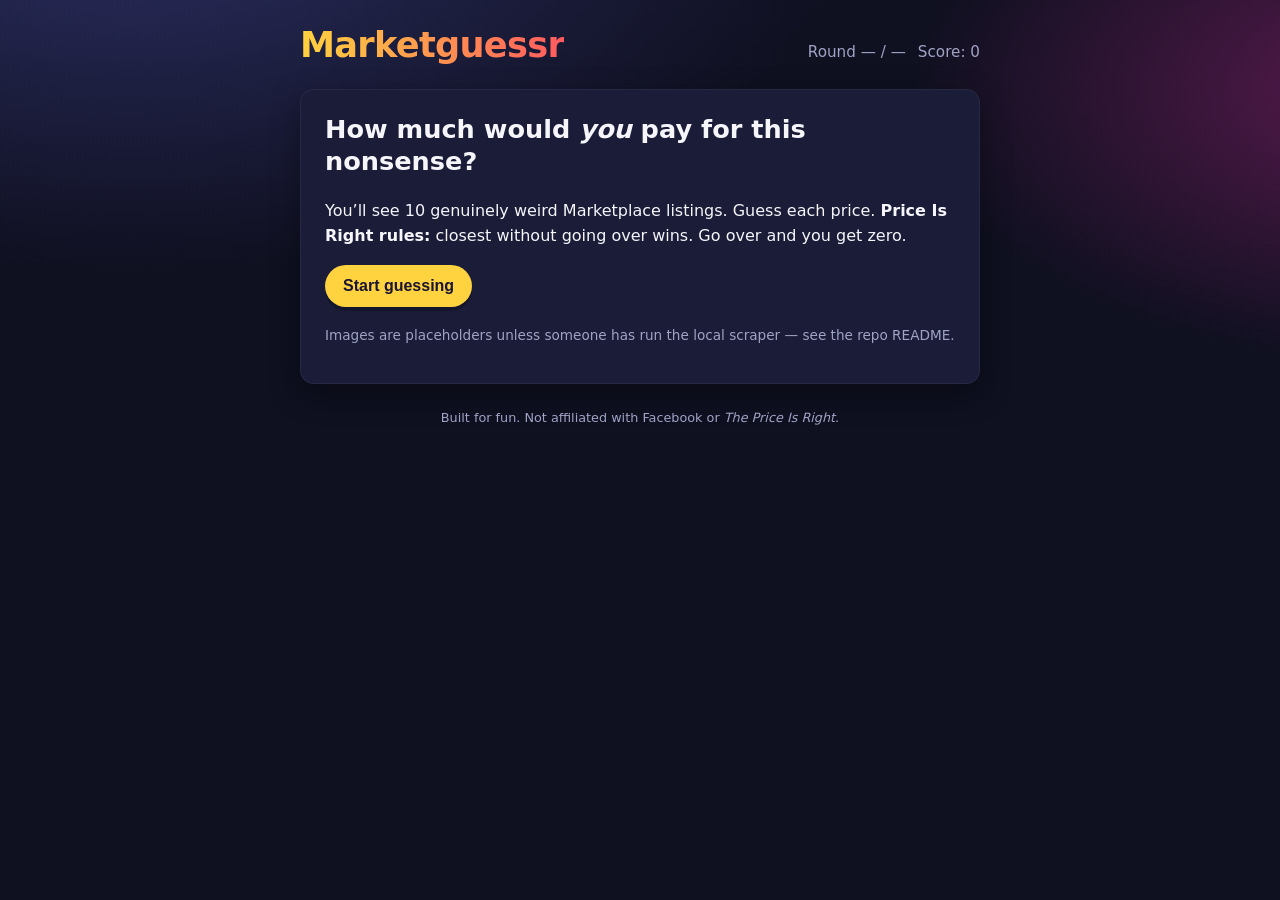
==== index.html @ fbbb4e56 "Add Marketguessr: Price-Is-Right-style game for weird Marketplace finds Static HTML/CSS/JS game host" ====
<!DOCTYPE html>
<html lang="en">
<head>
  <meta charset="UTF-8" />
  <meta name="viewport" content="width=device-width, initial-scale=1.0" />
  <title>Marketguessr &mdash; Guess the Weird Marketplace Price</title>
  <meta name="description" content="A Price Is Right-style game where you guess the asking price of genuinely weird Facebook Marketplace listings." />
  <link rel="stylesheet" href="css/styles.css" />
  <link rel="icon" href="data:image/svg+xml,%3Csvg xmlns='http://www.w3.org/2000/svg' viewBox='0 0 100 100'%3E%3Ctext y='.9em' font-size='90'%3E%F0%9F%92%B0%3C/text%3E%3C/svg%3E" />
</head>
<body>
  <main id="app">

    <header class="topbar">
      <h1>Marketguessr</h1>
      <div class="hud">
        <span id="round-indicator" aria-live="polite">Round &mdash; / &mdash;</span>
        <span id="score-indicator" aria-live="polite">Score: 0</span>
      </div>
    </header>

    <section id="intro" class="screen">
      <h2>How much would <em>you</em> pay for this nonsense?</h2>
      <p>You&rsquo;ll see 10 genuinely weird Marketplace listings. Guess each price.
      <strong>Price Is Right rules:</strong> closest without going over wins. Go over and you get zero.</p>
      <button id="start-btn" type="button" class="primary">Start guessing</button>
      <p class="fineprint">Images are placeholders unless someone has run the local scraper &mdash; see the repo README.</p>
    </section>

    <section id="round" class="screen hidden" aria-labelledby="listing-title">
      <article class="listing">
        <div class="listing-image-wrap">
          <img id="listing-image" alt="" />
        </div>
        <div class="listing-body">
          <h2 id="listing-title"></h2>
          <p id="listing-location" class="meta"></p>
          <p id="listing-description"></p>
        </div>
      </article>

      <form id="guess-form" class="guess" autocomplete="off">
        <label for="guess-input">Your guess (USD)</label>
        <div class="guess-row">
          <span class="dollar">$</span>
          <input id="guess-input" type="number" inputmode="numeric" min="0" step="1" required />
          <button type="submit" class="primary">Lock it in</button>
        </div>
      </form>

      <div id="reveal" class="reveal hidden" aria-live="polite">
        <p class="reveal-actual">Actual price: <strong id="actual-price"></strong></p>
        <p id="reveal-verdict" class="reveal-verdict"></p>
        <p class="reveal-points">Round points: <strong id="round-points"></strong></p>
        <button id="next-btn" type="button" class="primary">Next listing &rarr;</button>
      </div>
    </section>

    <section id="gameover" class="screen hidden">
      <h2>Final score</h2>
      <p class="final-score"><strong id="final-score">0</strong> <span>/ <span id="final-max"></span></span></p>
      <p id="final-grade" class="grade"></p>
      <ul id="final-breakdown" class="breakdown"></ul>
      <button id="restart-btn" type="button" class="primary">Play again</button>
    </section>

    <footer>
      <p>Built for fun. Not affiliated with Facebook or <em>The Price Is Right</em>.</p>
    </footer>
  </main>

  <script src="js/game.js"></script>
</body>
</html>
---- css/styles.css ----
:root {
  --bg: #0f1020;
  --bg-alt: #1a1c38;
  --card: #252849;
  --accent: #ffd23f;
  --accent-2: #ff5a5f;
  --good: #4ade80;
  --bad: #f87171;
  --text: #f5f5fa;
  --muted: #a0a3c4;
  --radius: 14px;
  --shadow: 0 10px 30px rgba(0, 0, 0, 0.35);
}

* { box-sizing: border-box; }

html, body {
  margin: 0;
  padding: 0;
  background:
    radial-gradient(1200px 600px at 10% -10%, #2a2d5f 0%, transparent 60%),
    radial-gradient(900px 500px at 110% 10%, #5a1a4e 0%, transparent 55%),
    var(--bg);
  color: var(--text);
  font-family: ui-sans-serif, system-ui, -apple-system, "Segoe UI", Roboto, sans-serif;
  min-height: 100vh;
}

#app {
  max-width: 720px;
  margin: 0 auto;
  padding: 24px 20px 80px;
}

.topbar {
  display: flex;
  justify-content: space-between;
  align-items: baseline;
  gap: 16px;
  flex-wrap: wrap;
  margin-bottom: 24px;
}

.topbar h1 {
  margin: 0;
  font-size: clamp(1.6rem, 4.5vw, 2.2rem);
  letter-spacing: -0.02em;
  background: linear-gradient(90deg, var(--accent), var(--accent-2));
  -webkit-background-clip: text;
  background-clip: text;
  color: transparent;
}

.hud {
  display: flex;
  gap: 12px;
  font-variant-numeric: tabular-nums;
  font-size: 0.95rem;
  color: var(--muted);
}

.screen {
  background: var(--bg-alt);
  border: 1px solid rgba(255, 255, 255, 0.06);
  border-radius: var(--radius);
  padding: 24px;
  box-shadow: var(--shadow);
}

.hidden { display: none !important; }

h2 {
  margin-top: 0;
  font-size: clamp(1.25rem, 3.6vw, 1.6rem);
  line-height: 1.25;
}

p { line-height: 1.55; }

.fineprint {
  color: var(--muted);
  font-size: 0.85rem;
  margin-top: 18px;
}

button.primary {
  appearance: none;
  border: none;
  background: var(--accent);
  color: #1a1530;
  font-weight: 700;
  font-size: 1rem;
  padding: 12px 18px;
  border-radius: 999px;
  cursor: pointer;
  transition: transform 0.05s ease, filter 0.15s ease;
  box-shadow: 0 4px 0 rgba(0, 0, 0, 0.2);
}

button.primary:hover { filter: brightness(1.08); }
button.primary:active { transform: translateY(1px); box-shadow: 0 2px 0 rgba(0, 0, 0, 0.2); }
button.primary:focus-visible { outline: 3px solid var(--accent-2); outline-offset: 2px; }

.listing {
  background: var(--card);
  border-radius: var(--radius);
  overflow: hidden;
  margin-bottom: 20px;
}

.listing-image-wrap {
  background: #0b0c1c;
  aspect-ratio: 4 / 3;
  display: flex;
  align-items: center;
  justify-content: center;
  overflow: hidden;
}

.listing-image-wrap img {
  width: 100%;
  height: 100%;
  object-fit: contain;
  display: block;
}

.listing-body {
  padding: 18px 20px 22px;
}

.listing-body h2 {
  margin: 0 0 6px;
  font-size: 1.15rem;
  line-height: 1.3;
}

.meta {
  margin: 0 0 12px;
  color: var(--muted);
  font-size: 0.9rem;
}

.listing-body p:last-child { margin: 0; }

.guess label {
  display: block;
  font-size: 0.9rem;
  color: var(--muted);
  margin-bottom: 8px;
}

.guess-row {
  display: flex;
  align-items: stretch;
  gap: 8px;
  background: #14162b;
  border-radius: 12px;
  padding: 6px;
  border: 1px solid rgba(255, 255, 255, 0.06);
}

.guess-row .dollar {
  display: flex;
  align-items: center;
  padding: 0 10px 0 12px;
  color: var(--accent);
  font-weight: 700;
  font-size: 1.2rem;
}

.guess-row input {
  flex: 1 1 auto;
  min-width: 0;
  background: transparent;
  border: none;
  color: var(--text);
  font-size: 1.15rem;
  padding: 10px 4px;
  font-variant-numeric: tabular-nums;
}

.guess-row input:focus { outline: none; }

.guess-row button { border-radius: 10px; box-shadow: none; }

.reveal {
  margin-top: 18px;
  padding: 16px 18px;
  background: rgba(255, 255, 255, 0.04);
  border: 1px dashed rgba(255, 255, 255, 0.12);
  border-radius: 12px;
}

.reveal p { margin: 6px 0; }
.reveal-actual strong { color: var(--accent); font-size: 1.2rem; }
.reveal-points strong { color: var(--accent); }

.reveal-verdict { font-weight: 600; }
.reveal-verdict.good { color: var(--good); }
.reveal-verdict.bad { color: var(--bad); }

#next-btn { margin-top: 10px; }

.final-score {
  font-size: 2.2rem;
  margin: 8px 0 4px;
}
.final-score strong { color: var(--accent); }
.final-score span { color: var(--muted); font-size: 1.2rem; }

.grade { font-size: 1.1rem; color: var(--accent-2); margin-bottom: 14px; }

.breakdown {
  list-style: none;
  padding: 0;
  margin: 8px 0 18px;
  max-height: 260px;
  overflow-y: auto;
  border-top: 1px solid rgba(255, 255, 255, 0.06);
}

.breakdown li {
  display: flex;
  justify-content: space-between;
  gap: 10px;
  padding: 8px 2px;
  border-bottom: 1px solid rgba(255, 255, 255, 0.05);
  font-size: 0.92rem;
}

.breakdown .bd-title { color: var(--text); }
.breakdown .bd-points { color: var(--muted); font-variant-numeric: tabular-nums; }
.breakdown .bd-points.zero { color: var(--bad); }

footer {
  text-align: center;
  color: var(--muted);
  font-size: 0.8rem;
  margin-top: 24px;
}

@media (max-width: 480px) {
  #app { padding: 16px 12px 60px; }
  .screen { padding: 18px; }
  .guess-row { flex-wrap: wrap; }
  .guess-row button { width: 100%; }
}
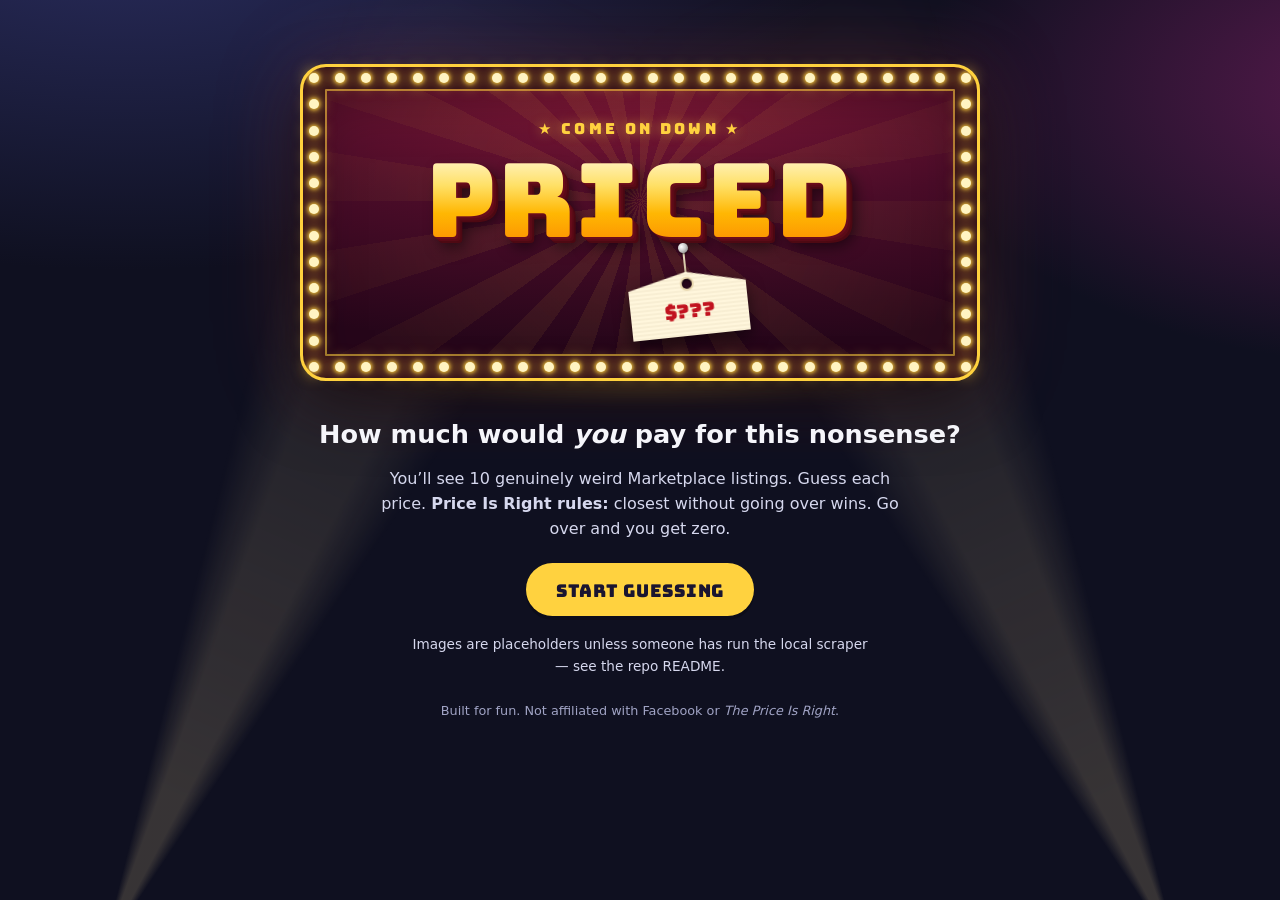
==== commit 1317ca0f: "Rename to Priced and add game-show animations Intro: a marquee sign powers on with chasing bulbs, "P" ====
--- a/index.html
+++ b/index.html
@@ -3,34 +3,63 @@
 <head>
   <meta charset="UTF-8" />
   <meta name="viewport" content="width=device-width, initial-scale=1.0" />
-  <title>Marketguessr &mdash; Guess the Weird Marketplace Price</title>
+  <title>Priced &mdash; Guess the Weird Marketplace Price</title>
   <meta name="description" content="A Price Is Right-style game where you guess the asking price of genuinely weird Facebook Marketplace listings." />
+  <link rel="preload" href="fonts/bungee-latin.woff2" as="font" type="font/woff2" crossorigin />
   <link rel="stylesheet" href="css/styles.css" />
-  <link rel="icon" href="data:image/svg+xml,%3Csvg xmlns='http://www.w3.org/2000/svg' viewBox='0 0 100 100'%3E%3Ctext y='.9em' font-size='90'%3E%F0%9F%92%B0%3C/text%3E%3C/svg%3E" />
+  <link rel="stylesheet" href="css/show.css" />
+  <link rel="icon" href="data:image/svg+xml,%3Csvg xmlns='http://www.w3.org/2000/svg' viewBox='0 0 100 100'%3E%3Ctext y='.9em' font-size='90'%3E%F0%9F%8F%B7%EF%B8%8F%3C/text%3E%3C/svg%3E" />
 </head>
-<body>
+<body class="is-intro">
+  <canvas id="confetti" aria-hidden="true"></canvas>
+
   <main id="app">
 
     <header class="topbar">
-      <h1>Marketguessr</h1>
+      <p class="wordmark">Priced</p>
       <div class="hud">
         <span id="round-indicator" aria-live="polite">Round &mdash; / &mdash;</span>
-        <span id="score-indicator" aria-live="polite">Score: 0</span>
+        <span id="score-indicator">Score: <b id="score-value">0</b></span>
       </div>
     </header>
 
-    <section id="intro" class="screen">
-      <h2>How much would <em>you</em> pay for this nonsense?</h2>
-      <p>You&rsquo;ll see 10 genuinely weird Marketplace listings. Guess each price.
-      <strong>Price Is Right rules:</strong> closest without going over wins. Go over and you get zero.</p>
-      <button id="start-btn" type="button" class="primary">Start guessing</button>
-      <p class="fineprint">Images are placeholders unless someone has run the local scraper &mdash; see the repo README.</p>
+    <section id="intro" class="intro">
+      <div class="stage">
+        <div class="spots" aria-hidden="true">
+          <span class="spot spot-l"></span>
+          <span class="spot spot-r"></span>
+        </div>
+        <div class="marquee" id="marquee">
+          <div class="rays" aria-hidden="true"></div>
+          <div class="bulbs" id="bulbs" aria-hidden="true"></div>
+          <p class="kicker" aria-hidden="true">&#9733; Come on down &#9733;</p>
+          <div class="title-wrap">
+            <h1 class="title" id="title"><span class="sr-only">Priced</span></h1>
+            <button type="button" class="hero-tag" id="hero-tag" aria-label="Spin the price tag">
+              <span class="tag-pin"></span>
+              <span class="tag-string"></span>
+              <span class="tag-body">
+                <span class="tag-card"><span class="tag-hole"></span><span class="tag-price" id="hero-tag-price">$???</span></span>
+              </span>
+            </button>
+          </div>
+        </div>
+      </div>
+
+      <div class="intro-copy">
+        <h2 style="--d:0">How much would <em>you</em> pay for this nonsense?</h2>
+        <p style="--d:1">You&rsquo;ll see 10 genuinely weird Marketplace listings. Guess each price.
+        <strong>Price Is Right rules:</strong> closest without going over wins. Go over and you get zero.</p>
+        <button id="start-btn" type="button" class="primary big" style="--d:2">Start guessing</button>
+        <p class="fineprint" style="--d:3">Images are placeholders unless someone has run the local scraper &mdash; see the repo README.</p>
+      </div>
     </section>
 
     <section id="round" class="screen hidden" aria-labelledby="listing-title">
-      <article class="listing">
+      <article class="listing" id="listing-card">
         <div class="listing-image-wrap">
           <img id="listing-image" alt="" />
+          <span id="stamp" class="stamp" aria-hidden="true"></span>
         </div>
         <div class="listing-body">
           <h2 id="listing-title"></h2>
@@ -49,10 +78,19 @@
       </form>
 
       <div id="reveal" class="reveal hidden" aria-live="polite">
-        <p class="reveal-actual">Actual price: <strong id="actual-price"></strong></p>
-        <p id="reveal-verdict" class="reveal-verdict"></p>
-        <p class="reveal-points">Round points: <strong id="round-points"></strong></p>
-        <button id="next-btn" type="button" class="primary">Next listing &rarr;</button>
+        <div class="bids">
+          <div class="bid">
+            <span class="bid-label">Your bid</span>
+            <strong id="your-guess" class="bid-value"></strong>
+          </div>
+          <div class="bid bid--actual">
+            <span class="bid-label">Actual price</span>
+            <strong id="actual-price" class="bid-value"></strong>
+          </div>
+        </div>
+        <p id="reveal-verdict" class="reveal-verdict after"></p>
+        <p class="reveal-points after">Round points: <strong id="round-points">0</strong></p>
+        <button id="next-btn" type="button" class="primary after">Next listing &rarr;</button>
       </div>
     </section>
 
@@ -69,6 +107,7 @@
     </footer>
   </main>
 
+  <script src="js/fx.js"></script>
   <script src="js/game.js"></script>
 </body>
 </html>
--- a/css/styles.css
+++ b/css/styles.css
@@ -41,16 +41,31 @@
   margin-bottom: 24px;
 }
 
-.topbar h1 {
+.wordmark {
   margin: 0;
-  font-size: clamp(1.6rem, 4.5vw, 2.2rem);
-  letter-spacing: -0.02em;
-  background: linear-gradient(90deg, var(--accent), var(--accent-2));
+  font-family: "Bungee", Impact, "Arial Black", sans-serif;
+  font-size: clamp(1.4rem, 4.5vw, 1.9rem);
+  line-height: 1;
+  background: linear-gradient(180deg, #fffbe6 0%, var(--accent) 45%, #fb8500 100%);
   -webkit-background-clip: text;
   background-clip: text;
   color: transparent;
 }
 
+body.is-intro .topbar { display: none; }
+
+.sr-only {
+  position: absolute;
+  width: 1px;
+  height: 1px;
+  padding: 0;
+  margin: -1px;
+  overflow: hidden;
+  clip: rect(0 0 0 0);
+  white-space: nowrap;
+  border: 0;
+}
+
 .hud {
   display: flex;
   gap: 12px;
@@ -58,6 +73,8 @@
   font-size: 0.95rem;
   color: var(--muted);
 }
+
+.hud b { color: var(--text); }
 
 .screen {
   background: var(--bg-alt);
@@ -192,8 +209,41 @@
 }
 
 .reveal p { margin: 6px 0; }
-.reveal-actual strong { color: var(--accent); font-size: 1.2rem; }
-.reveal-points strong { color: var(--accent); }
+.reveal-points strong { color: var(--accent); font-variant-numeric: tabular-nums; }
+
+.bids {
+  display: grid;
+  grid-template-columns: 1fr 1fr;
+  gap: 10px;
+  margin-bottom: 10px;
+}
+
+.bid {
+  background: rgba(0, 0, 0, 0.25);
+  border-radius: 10px;
+  padding: 10px 12px;
+  min-width: 0;
+}
+
+.bid-label {
+  display: block;
+  font-size: 0.75rem;
+  text-transform: uppercase;
+  letter-spacing: 0.08em;
+  color: var(--muted);
+  margin-bottom: 4px;
+}
+
+.bid-value {
+  display: block;
+  font-family: "Bungee", Impact, "Arial Black", sans-serif;
+  font-weight: 400;
+  font-size: clamp(1.15rem, 5vw, 1.6rem);
+  line-height: 1.15;
+  overflow-wrap: anywhere;
+}
+
+.bid--actual .bid-value { color: var(--accent); }
 
 .reveal-verdict { font-weight: 600; }
 .reveal-verdict.good { color: var(--good); }
@@ -202,8 +252,10 @@
 #next-btn { margin-top: 10px; }
 
 .final-score {
+  font-family: "Bungee", Impact, "Arial Black", sans-serif;
   font-size: 2.2rem;
   margin: 8px 0 4px;
+  font-variant-numeric: tabular-nums;
 }
 .final-score strong { color: var(--accent); }
 .final-score span { color: var(--muted); font-size: 1.2rem; }
--- a/css/show.css
+++ b/css/show.css
@@ -0,0 +1,608 @@
+/* Priced — showtime effects: marquee intro, price reels, stamps, transitions. */
+
+/* Bungee by David Jonathan Ross, SIL Open Font License 1.1 (see fonts/OFL.txt). */
+@font-face {
+  font-family: "Bungee";
+  font-style: normal;
+  font-weight: 400;
+  font-display: swap;
+  src: url("../fonts/bungee-latin.woff2") format("woff2");
+}
+
+:root {
+  --show-font: "Bungee", Impact, "Arial Black", sans-serif;
+  --bulb-on: #fff4c2;
+  --bulb-off: #6b5419;
+  --velvet-1: #8a1a3a;
+  --velvet-2: #4a0c28;
+  --velvet-3: #26061a;
+}
+
+#confetti {
+  position: fixed;
+  inset: 0;
+  width: 100%;
+  height: 100%;
+  pointer-events: none;
+  z-index: 50;
+}
+
+/* ---------- Intro stage ---------- */
+
+.intro { text-align: center; }
+
+.stage {
+  position: relative;
+  isolation: isolate;
+  padding: 40px 0 8px;
+}
+
+.stage::after {
+  content: "";
+  position: absolute;
+  left: 8%;
+  right: 8%;
+  bottom: -14px;
+  height: 44px;
+  background: radial-gradient(ellipse at center, rgba(255, 210, 63, 0.32), transparent 70%);
+  filter: blur(8px);
+  z-index: -1;
+}
+
+/* Two searchlight beams sweeping up from the bottom corners of the viewport. */
+.spots {
+  position: fixed;
+  inset: 0;
+  overflow: hidden;
+  pointer-events: none;
+  z-index: -1;
+}
+
+.spot {
+  position: absolute;
+  bottom: -6vh;
+  width: 90vmax;
+  height: 125vh;
+  margin-left: -45vmax;
+  background: conic-gradient(
+    from -10deg at 50% 100%,
+    rgba(255, 228, 160, 0) 0deg,
+    rgba(255, 228, 160, 0.17) 6deg 14deg,
+    rgba(255, 228, 160, 0) 20deg 360deg
+  );
+  -webkit-mask-image: linear-gradient(to top, #000 15%, transparent 95%);
+  mask-image: linear-gradient(to top, #000 15%, transparent 95%);
+  transform-origin: 50% 100%;
+  opacity: 0;
+}
+
+.spot-l { left: 8%; transform: rotate(24deg); }
+.spot-r { left: 92%; transform: rotate(-24deg); }
+
+.marquee {
+  position: relative;
+  border: 3px solid var(--accent);
+  border-radius: 26px;
+  padding: 50px 30px 124px;
+  background: radial-gradient(120% 90% at 50% 0%, var(--velvet-1) 0%, var(--velvet-2) 55%, var(--velvet-3) 100%);
+  box-shadow:
+    inset 0 0 0 22px #2b0717,
+    inset 0 0 0 24px rgba(255, 210, 63, 0.55),
+    inset 0 24px 60px rgba(0, 0, 0, 0.35),
+    0 24px 60px rgba(0, 0, 0, 0.55),
+    0 0 90px rgba(255, 90, 95, 0.22);
+}
+
+.rays {
+  position: absolute;
+  inset: 24px;
+  border-radius: 6px;
+  overflow: hidden;
+  z-index: 0;
+}
+
+.rays::before {
+  content: "";
+  position: absolute;
+  left: 50%;
+  top: 42%;
+  width: 240%;
+  aspect-ratio: 1;
+  background: repeating-conic-gradient(from 0deg, rgba(255, 210, 63, 0.1) 0deg 9deg, transparent 9deg 18deg);
+  -webkit-mask-image: radial-gradient(circle, #000 0%, transparent 42%);
+  mask-image: radial-gradient(circle, #000 0%, transparent 42%);
+  transform: translate(-50%, -50%);
+  animation: rays-spin 60s linear infinite;
+}
+
+.bulbs {
+  position: absolute;
+  inset: 0;
+  pointer-events: none;
+  z-index: 2;
+}
+
+.bulb {
+  position: absolute;
+  width: 10px;
+  height: 10px;
+  margin: -5px 0 0 -5px;
+  border-radius: 50%;
+  background: var(--bulb-off);
+  box-shadow: inset 0 -2px 3px rgba(0, 0, 0, 0.45);
+}
+
+.kicker {
+  position: relative;
+  z-index: 1;
+  margin: 0 0 6px;
+  font-family: var(--show-font);
+  font-size: clamp(0.72rem, 2.6vw, 0.95rem);
+  letter-spacing: 0.22em;
+  color: var(--accent);
+  text-shadow: 0 0 12px rgba(255, 210, 63, 0.55);
+}
+
+.title-wrap {
+  position: relative;
+  z-index: 1;
+  display: inline-block;
+}
+
+.title {
+  margin: 0;
+  display: flex;
+  justify-content: center;
+  font-family: var(--show-font);
+  font-weight: 400;
+  font-size: clamp(2.8rem, 14vw, 6.4rem);
+  line-height: 1.05;
+  letter-spacing: 0.02em;
+}
+
+.ltr {
+  position: relative;
+  display: inline-block;
+  transform-origin: 50% 100%;
+}
+
+.ltr .ext {
+  position: absolute;
+  inset: 0;
+  color: #7a1020;
+  text-shadow:
+    1px 1px 0 #6a0d1b, 2px 2px 0 #6a0d1b,
+    3px 3px 0 #5c0b17, 4px 4px 0 #5c0b17,
+    5px 5px 0 #4e0913, 6px 6px 0 #4e0913,
+    8px 9px 16px rgba(0, 0, 0, 0.6);
+}
+
+.ltr .face {
+  position: relative;
+  display: block;
+  color: transparent;
+  background: linear-gradient(180deg, #fffbe6 0%, #ffe066 36%, #ffb703 62%, #fb8500 100%);
+  -webkit-background-clip: text;
+  background-clip: text;
+}
+
+.ltr .face::after {
+  content: attr(data-c);
+  position: absolute;
+  inset: 0;
+  color: transparent;
+  background: linear-gradient(105deg, transparent 38%, rgba(255, 255, 255, 0.95) 50%, transparent 62%);
+  background-size: 300% 100%;
+  background-position: 150% 0;
+  -webkit-background-clip: text;
+  background-clip: text;
+}
+
+/* Hanging price tag */
+.hero-tag {
+  position: absolute;
+  top: calc(100% - 6px);
+  left: 60%;
+  margin-left: -59px;
+  width: 118px;
+  padding: 0;
+  border: 0;
+  background: none;
+  color: inherit;
+  font: inherit;
+  cursor: pointer;
+  transform-origin: 50% 0;
+  transform: rotate(-6deg);
+  -webkit-tap-highlight-color: transparent;
+}
+
+.hero-tag:focus-visible { outline: none; }
+.hero-tag:focus-visible .tag-card { outline: 3px solid var(--accent); outline-offset: 3px; }
+
+.tag-pin {
+  position: absolute;
+  top: -5px;
+  left: 50%;
+  width: 10px;
+  height: 10px;
+  margin-left: -5px;
+  border-radius: 50%;
+  background: radial-gradient(circle at 35% 35%, #fff, #c9c9c9 45%, #6b6b6b);
+  box-shadow: 0 1px 2px rgba(0, 0, 0, 0.6);
+  z-index: 1;
+}
+
+.tag-string {
+  display: block;
+  width: 2px;
+  height: 36px;
+  margin: 0 auto;
+  background: linear-gradient(#efe3c6, #bfae8a);
+}
+
+.tag-body {
+  display: block;
+  margin-top: -12px;
+  filter: drop-shadow(0 7px 8px rgba(0, 0, 0, 0.5));
+}
+
+.tag-card {
+  position: relative;
+  display: flex;
+  align-items: center;
+  justify-content: center;
+  height: 64px;
+  padding-top: 14px;
+  background:
+    repeating-linear-gradient(0deg, rgba(120, 90, 40, 0.05) 0 2px, transparent 2px 4px),
+    #fff6dc;
+  clip-path: polygon(50% 0, 100% 22%, 100% 100%, 0 100%, 0 22%);
+  font-family: var(--show-font);
+  font-size: 1.2rem;
+  color: #c1121f;
+  transition: filter 0.15s ease;
+}
+
+.hero-tag:hover .tag-card { filter: brightness(1.06); }
+
+.tag-hole {
+  position: absolute;
+  top: 7px;
+  left: 50%;
+  width: 10px;
+  height: 10px;
+  margin-left: -5px;
+  border-radius: 50%;
+  background: var(--velvet-3);
+  box-shadow: inset 0 1px 2px rgba(0, 0, 0, 0.7), 0 0 0 2px #e8d7ad;
+}
+
+.tag-price { display: inline-block; }
+.tag-price.pop { animation: tag-pop 380ms cubic-bezier(0.2, 1.6, 0.4, 1); }
+
+.intro-copy { margin-top: 30px; }
+.intro-copy h2 { margin-bottom: 8px; }
+.intro-copy p { color: #d6d8ee; max-width: 34em; margin-left: auto; margin-right: auto; }
+
+button.primary.big {
+  font-family: var(--show-font);
+  font-weight: 400;
+  font-size: 1.1rem;
+  letter-spacing: 0.04em;
+  padding: 16px 30px 14px;
+  margin-top: 6px;
+}
+
+/* ---------- Intro timeline ---------- */
+
+/* Hidden until the show starts (set by fx.js, so no-JS still shows content). */
+.intro.armed .ltr,
+.intro.armed .kicker,
+.intro.armed .hero-tag,
+.intro.armed .intro-copy > * { opacity: 0; }
+
+.intro.play .marquee {
+  animation:
+    power-on 1s linear backwards,
+    thump 460ms ease-out 1480ms;
+}
+
+.intro.play .spot-l { animation: spot-in 900ms ease-out 200ms both, sweep-l 5.5s ease-in-out 200ms infinite alternate; }
+.intro.play .spot-r { animation: spot-in 900ms ease-out 200ms both, sweep-r 6.2s ease-in-out 200ms infinite alternate; }
+
+.intro.play .bulb {
+  animation:
+    bulb-on 280ms ease-out calc(var(--i) / var(--n) * 900ms) both,
+    chase 1.2s steps(1, end) calc(1100ms + var(--k) * 400ms) infinite;
+}
+
+/* Bulbs rebuilt after a resize skip the power-on sweep. */
+.intro.play .bulb.live { animation: chase 1.2s steps(1, end) calc(var(--k) * 400ms) infinite; }
+
+.intro.play .kicker { animation: fade-down 600ms ease-out 350ms both; }
+
+.intro.play .ltr { animation: drop 780ms cubic-bezier(0.2, 0.8, 0.25, 1) calc(520ms + var(--i) * 95ms) both; }
+
+.intro.play .ltr .face::after { animation: shine 4s ease-in-out calc(1900ms + var(--i) * 70ms) infinite; }
+
+.intro.play .hero-tag { animation: tag-drop 1500ms ease-out 1600ms both, tag-sway 3.4s ease-in-out 3100ms infinite; }
+
+.intro.play .intro-copy > * { animation: rise 600ms cubic-bezier(0.2, 0.8, 0.2, 1) calc(2100ms + var(--d, 0) * 110ms) both; }
+
+/* Once the intro has finished, drop the one-shot animations. */
+.intro.settled .ltr,
+.intro.settled .kicker,
+.intro.settled .intro-copy > * { animation: none; opacity: 1; }
+
+.intro.settled .hero-tag { opacity: 1; animation: tag-sway 3.4s ease-in-out infinite; }
+.intro.settled .hero-tag.swing { animation: tag-swing 1.5s ease-out; }
+
+.intro.settled #start-btn { animation: pulse-glow 2.2s ease-in-out infinite; }
+
+.intro.leaving .stage { animation: stage-out 380ms cubic-bezier(0.5, 0, 0.75, 0) forwards; }
+.intro.leaving .intro-copy { animation: fade-out 260ms ease-in forwards; }
+
+/* ---------- Round: deal, develop, stamp, reels ---------- */
+
+/* Keep the photo, stamp, and reveal on one laptop screen. */
+.listing-image-wrap { position: relative; width: 100%; max-height: 50vh; }
+
+.listing-image-wrap::after {
+  content: "";
+  position: absolute;
+  inset: 0;
+  background: #ff2d3d;
+  opacity: 0;
+  pointer-events: none;
+}
+
+.listing.deal { animation: deal 520ms cubic-bezier(0.2, 0.9, 0.3, 1.1) both; }
+.listing.shake { animation: shake 520ms cubic-bezier(0.36, 0.07, 0.19, 0.97) both; }
+.listing.shake .listing-image-wrap::after { animation: flash 650ms ease-out; }
+.listing.win { animation: win-glow 1.4s ease-out; }
+
+#listing-image.develop { animation: develop 1100ms ease-out both; }
+
+.stamp {
+  position: absolute;
+  top: 16px;
+  right: 16px;
+  z-index: 2;
+  padding: 7px 14px 5px;
+  border: 4px solid currentColor;
+  border-radius: 10px;
+  font-family: var(--show-font);
+  font-size: clamp(1.05rem, 4.6vw, 1.7rem);
+  line-height: 1;
+  color: #4ade80;
+  background: rgba(10, 10, 24, 0.6);
+  text-shadow: 0 0 14px currentColor;
+  box-shadow: 0 0 18px -4px currentColor, inset 0 0 12px -4px currentColor;
+  transform: rotate(-9deg);
+  opacity: 0;
+  pointer-events: none;
+}
+
+.stamp[data-tone="good"] { color: #4ade80; }
+.stamp[data-tone="gold"] { color: var(--accent); }
+.stamp[data-tone="meh"] { color: #7cb4ff; }
+.stamp[data-tone="bad"] { color: #ff4d5e; }
+
+.stamp.stamp--in { animation: stamp-in 480ms cubic-bezier(0.2, 1.5, 0.4, 1) both; }
+
+.price-reels {
+  display: inline-flex;
+  align-items: flex-start;
+  line-height: 1.15;
+}
+
+.reel {
+  display: inline-block;
+  height: 1.15em;
+  overflow: hidden;
+}
+
+.reel-strip {
+  display: flex;
+  flex-direction: column;
+  transition: transform var(--dur, 1s) cubic-bezier(0.15, 0.85, 0.25, 1.06);
+  will-change: transform;
+}
+
+.reel-strip > span {
+  display: block;
+  height: 1.15em;
+  text-align: center;
+}
+
+.reveal .after {
+  opacity: 0;
+  transform: translateY(6px);
+  transition: opacity 0.3s ease, transform 0.3s ease;
+}
+
+.reveal.done .after { opacity: 1; transform: none; }
+.reveal:not(.done) #next-btn { visibility: hidden; }
+
+.bump { animation: bump 420ms cubic-bezier(0.2, 1.6, 0.4, 1); display: inline-block; }
+
+/* ---------- Game over ---------- */
+
+#final-grade { opacity: 0; transition: opacity 0.4s ease; }
+#final-grade.in { opacity: 1; }
+
+.breakdown li { animation: rise 450ms ease-out calc(300ms + var(--d, 0) * 70ms) both; }
+
+/* ---------- Keyframes ---------- */
+
+@keyframes rays-spin { to { transform: translate(-50%, -50%) rotate(360deg); } }
+
+@keyframes power-on {
+  0% { filter: brightness(0.3) saturate(0.6); }
+  8% { filter: brightness(0.95); }
+  12% { filter: brightness(0.4); }
+  20% { filter: brightness(1.05); }
+  25% { filter: brightness(0.6); }
+  34%, 100% { filter: brightness(1); }
+}
+
+@keyframes thump {
+  0% { transform: scale(1); }
+  30% { transform: scale(1.025, 0.975); }
+  60% { transform: scale(0.992, 1.01); }
+  100% { transform: scale(1); }
+}
+
+@keyframes spot-in { to { opacity: 1; } }
+@keyframes sweep-l { from { transform: rotate(6deg); } to { transform: rotate(42deg); } }
+@keyframes sweep-r { from { transform: rotate(-6deg); } to { transform: rotate(-42deg); } }
+
+@keyframes bulb-on {
+  0% { background: var(--bulb-off); box-shadow: inset 0 -2px 3px rgba(0, 0, 0, 0.45); transform: scale(0.6); }
+  60% { background: #fff; box-shadow: 0 0 6px 2px #ffd23f, 0 0 20px 6px rgba(255, 210, 63, 0.7); transform: scale(1.35); }
+  100% { background: var(--bulb-on); box-shadow: 0 0 4px 1px #ffd23f, 0 0 14px 4px rgba(255, 210, 63, 0.55); transform: scale(1); }
+}
+
+@keyframes chase {
+  0% { background: var(--bulb-on); box-shadow: 0 0 4px 1px #ffd23f, 0 0 14px 4px rgba(255, 210, 63, 0.55); }
+  66.666%, 100% { background: var(--bulb-off); box-shadow: inset 0 -2px 3px rgba(0, 0, 0, 0.45); }
+}
+
+@keyframes fade-down {
+  from { opacity: 0; transform: translateY(-10px); letter-spacing: 0.5em; }
+  to { opacity: 1; transform: none; }
+}
+
+@keyframes drop {
+  0% { opacity: 0; transform: translateY(-160%) rotate(var(--r)) scale(0.7); }
+  40% { opacity: 1; }
+  62% { transform: translateY(6%) rotate(0deg) scale(1.1, 0.84); }
+  78% { transform: translateY(-9%) rotate(calc(var(--r) * -0.25)) scale(0.97, 1.05); }
+  90% { transform: translateY(0) scale(1.02, 0.98); }
+  100% { opacity: 1; transform: none; }
+}
+
+@keyframes shine {
+  0% { background-position: 150% 0; }
+  30%, 100% { background-position: -50% 0; }
+}
+
+@keyframes tag-drop {
+  0% { opacity: 0; transform: translateY(-36px) rotate(0deg) scaleY(0.7); }
+  22% { opacity: 1; transform: translateY(0) rotate(0deg) scaleY(1.04); }
+  38% { transform: rotate(18deg); }
+  54% { transform: rotate(-13deg); }
+  70% { transform: rotate(7deg); }
+  86% { transform: rotate(-8deg); }
+  100% { opacity: 1; transform: rotate(-6deg); }
+}
+
+@keyframes tag-sway {
+  0%, 100% { transform: rotate(-6deg); }
+  50% { transform: rotate(4deg); }
+}
+
+@keyframes tag-swing {
+  0% { transform: rotate(-6deg); }
+  15% { transform: rotate(24deg); }
+  35% { transform: rotate(-18deg); }
+  55% { transform: rotate(10deg); }
+  75% { transform: rotate(-9deg); }
+  100% { transform: rotate(-6deg); }
+}
+
+@keyframes tag-pop {
+  0% { transform: scale(1.45); }
+  100% { transform: scale(1); }
+}
+
+@keyframes rise {
+  from { opacity: 0; transform: translateY(14px); }
+  to { opacity: 1; transform: none; }
+}
+
+@keyframes pulse-glow {
+  0%, 100% { box-shadow: 0 4px 0 rgba(0, 0, 0, 0.2), 0 0 0 rgba(255, 210, 63, 0); }
+  50% { box-shadow: 0 4px 0 rgba(0, 0, 0, 0.2), 0 0 30px 4px rgba(255, 210, 63, 0.5); }
+}
+
+@keyframes stage-out {
+  to { opacity: 0; transform: scale(1.12); filter: blur(6px) brightness(1.6); }
+}
+
+@keyframes fade-out { to { opacity: 0; transform: translateY(10px); } }
+
+@keyframes deal {
+  from { opacity: 0; transform: translateY(28px) rotate(-2.5deg) scale(0.96); }
+  to { opacity: 1; transform: none; }
+}
+
+@keyframes develop {
+  0% { filter: blur(10px) saturate(0) brightness(1.5) contrast(0.8); }
+  60% { filter: blur(1px) saturate(0.8) brightness(1.1); }
+  100% { filter: none; }
+}
+
+@keyframes shake {
+  10%, 90% { transform: translateX(-2px); }
+  20%, 80% { transform: translateX(4px); }
+  30%, 50%, 70% { transform: translateX(-8px) rotate(-0.6deg); }
+  40%, 60% { transform: translateX(8px) rotate(0.6deg); }
+}
+
+@keyframes flash {
+  0% { opacity: 0.45; }
+  100% { opacity: 0; }
+}
+
+@keyframes win-glow {
+  0% { box-shadow: 0 0 0 0 rgba(255, 210, 63, 0.9), 0 0 0 rgba(255, 210, 63, 0); }
+  30% { box-shadow: 0 0 0 4px rgba(255, 210, 63, 0.9), 0 0 50px rgba(255, 210, 63, 0.55); }
+  100% { box-shadow: 0 0 0 0 rgba(255, 210, 63, 0), 0 0 0 rgba(255, 210, 63, 0); }
+}
+
+@keyframes stamp-in {
+  0% { opacity: 0; transform: scale(2.6) rotate(-24deg); }
+  55% { opacity: 1; transform: scale(0.9) rotate(-7deg); }
+  100% { opacity: 1; transform: scale(1) rotate(-9deg); }
+}
+
+@keyframes bump {
+  0% { transform: scale(1.35); color: var(--accent); }
+  100% { transform: scale(1); }
+}
+
+/* ---------- Reduced motion: keep the look, skip the movement ---------- */
+
+@media (prefers-reduced-motion: reduce) {
+  .intro .marquee,
+  .intro .ltr,
+  .intro .kicker,
+  .intro .hero-tag,
+  .intro .intro-copy > *,
+  .intro .stage,
+  .intro .intro-copy,
+  #start-btn { animation: none !important; opacity: 1 !important; }
+
+  .intro .ltr .face::after { display: none; }
+  .spot, .rays::before { animation: none !important; }
+  .spot { opacity: 0.6; }
+
+  .bulb { animation: none !important; }
+  .bulb:nth-child(odd) {
+    background: var(--bulb-on);
+    box-shadow: 0 0 4px 1px #ffd23f, 0 0 14px 4px rgba(255, 210, 63, 0.55);
+  }
+
+  .listing.deal,
+  .listing.shake,
+  .listing.win,
+  .listing.shake .listing-image-wrap::after,
+  #listing-image.develop,
+  .breakdown li,
+  .bump,
+  .tag-price.pop { animation: none !important; }
+
+  .stamp.stamp--in { animation: none; opacity: 1; }
+  .reel-strip { transition: none !important; }
+}
